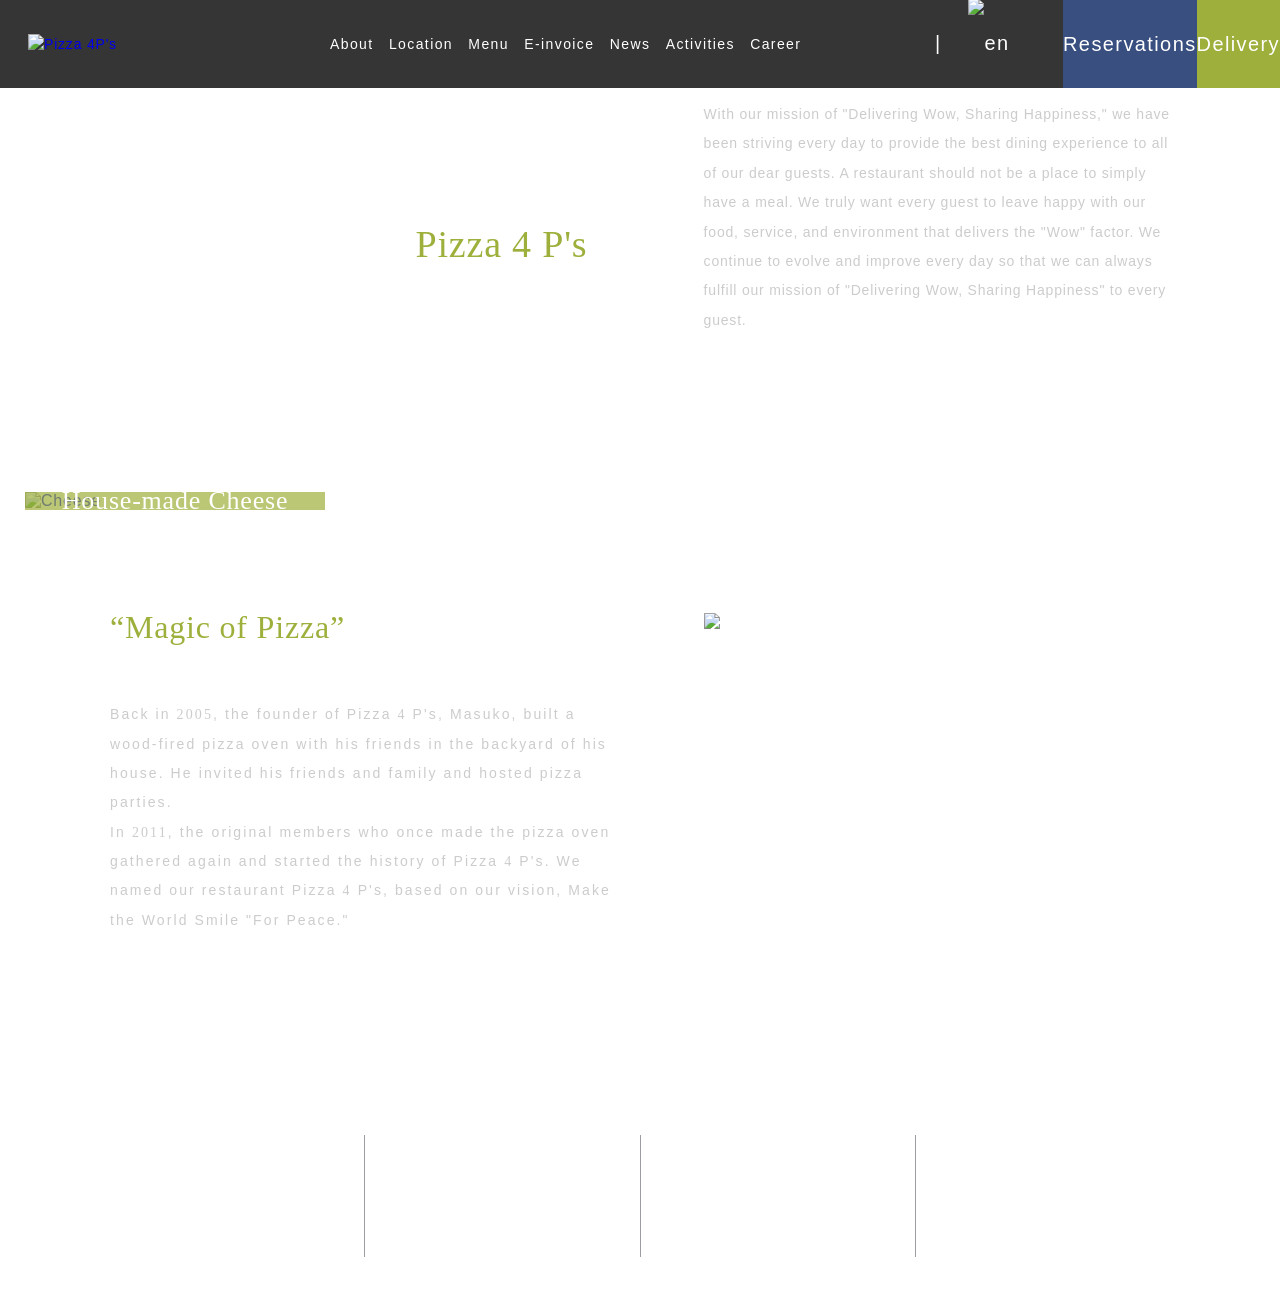
==== index.html @ b9b1a177 "Push Push 08-11-2021" ====
<!DOCTYPE html>
<html lang="en">

<head>
    <meta charset="UTF-8">
    <meta http-equiv="X-UA-Compatible" content="IE=edge">
    <meta name="viewport" content="width=device-width, initial-scale=1.0">
    <title>Scientists's Lunch</title>
    <!-- FAV-ico -->
    <link rel="shortcut icon" href="./assets/img/fav-icon/favpng_favicon-science-iconfinder.png" type="image/png">
    <link rel="stylesheet" href="./assets/css/style.css">
    <link rel="stylesheet" href="./assets/font/themify-icons/themify-icons.css">
</head>

<body>
    <div id="main">
        <!-- Begin header -->
        <div id="header-container">
            <div id="header">
                <div id="header__logo">
                    <a href="https://pizza4ps.com/"> <img src="//pizza4ps.com/common2017/img/header/logo_white.svg" alt="Pizza 4P's" srcset=""></a>
                </div>
                <div id="header__nav">
                    <ul class="header__left-nav">
                        <li><a href="">About</a>
                            <ul class="header__subnav">
                                <li><a href="https://pizza4ps.com/about/">About</a></li>
                                <li><a href="https://pizza4ps.com/about/cheese/">House-made Cheese</a></li>
                                <li><a href="https://pizza4ps.com/about/farm/">Farm to Table</a></li>
                                <li><a href="https://pizza4ps.com/about/design/">Design</a></li>
                                <li><a href="https://pizza4ps.com/about/service/">“Omotenashi”</a></li>
                                <li><a href="https://pizza4ps.com/about/outline/">Company Profile</a></li>
                            </ul>
                        </li>
                        <li><a href="https://pizza4ps.com/location/">Location</a></li>
                        <li><a href="https://pizza4ps.com/menu/">Menu</a></li>
                        <li><a href="https://invoice.pizza4ps.com/">E-invoice</a></li>
                        <li><a href="https://pizza4ps.com/news/">News</a></li>
                        <li><a href="">Activities</a>
                            <ul class="header__subnav">
                                <li><a href="https://pizza4ps.com/activities/2161/">Sustainability Report</a></li>
                                <li><a href="https://pizza4ps.com/event/">Event</a></li>
                                <li><a href="">Workshop</a></li>
                                <li><a href="">Jar Return Programme</a></li>
                                <li><a href="">Projection mapping</a></li>
                                <li><a href="">Donation</a></li>
                                <li><a href="">All</a></li>
                            </ul>
                        </li>
                        <li><a href="">Career</a></li>
                        <li><a href="">Online Store</a></li>

                    </ul>
                    <div class="lang">
                        <a href="">
                            |
                            <span class="active">
                                
                            <img src="//pizza4ps.com/common2017/img/header/flag_en.png" style="padding-left: 20px;" alt="en">
                            <i class="ti-angle-down" style="font-size: 10px;"></i>
                            </span>
                            <img class="VietNamFlag" src="//pizza4ps.com/common2017/img/header/flag_vn.png" alt="vn">
                        </a>
                    </div>
                    <div class="Res header__right-side">
                        <a class="right-site__Res" style="display: block;" href="https://booking.pizza4ps.com/">
                            <span style="display: block;">Reservations</span>
                        </a>
                    </div>
                    <div class="Del header__right-side">
                        <a class="right-site__Del" href="https://delivery.pizza4ps.com/">
                            <span>Delivery</span>
                        </a>
                    </div>
                </div>

            </div>

        </div>

        <!-- End header -->

        <!-- Begin content -->
        <div id="content">
            <div id="content__mainImg">
                <picture>
                    <source srcset="//pizza4ps.com/img2017/top/img_main.webp" type="image/webp">
                    <img src="//pizza4ps.com/img2017/top/img_main.jpg" alt="">
                </picture>
                <div class="white-color content__txtbox">
                    <h2>
                        Delivering Wow,
                        <br> Sharing Happiness


                    </h2>
                </div>

            </div>
            <div id="contentWrap1">
                <div id="contentWrap__Welcome" class="contentWrap_topPicture">
                    <div class="intro-text">
                        <div class="left-text">
                            <h3 class="white-color h3-class">
                                Welcome to
                                <span style="color: #9eaf3b;">
                                    Pizza 
                                    <i class="F-4ps">4</i>
                                    P's
                                </span>
                            </h3>
                        </div>
                        <div class="right-text">
                            <p>
                                With our mission of "Delivering Wow, Sharing Happiness," we have been striving every day to provide the best dining experience to all of our dear guests. A restaurant should not be a place to simply have a meal. We truly want every guest to leave happy
                                with our food, service, and environment that delivers the "Wow" factor. We continue to evolve and improve every day so that we can always fulfill our mission of "Delivering Wow, Sharing Happiness" to every guest.
                            </p>
                            <p class="right-text__btn">
                                <a class="white-color" href="https://pizza4ps.com/about/">
                                    <span>
                                        About Pizza 
                                        <i class="F-4ps">4</i>
                                        P's
                                    </span>
                                </a>
                            </p>
                        </div>
                    </div>
                </div>
                <div id="contentWrap__listItem">
                    <ul class="clearfix">
                        <li class="col col-split4">
                            <a href="https://pizza4ps.com/about/cheese/">
                                <img class="col-full" src="//pizza4ps.com/img2017/top/img_item2.jpg" alt="Cheese" srcset="">
                                <span>House-made Cheese</span>
                            </a>
                        </li>
                        <li class="col col-split4">
                            <a href="https://pizza4ps.com/about/farm/">
                                <img class="col-full" src="https://pizza4ps.com/img2017/top/img_item1.webp" alt="" srcset="">
                                <span>Farm to Table</span>

                            </a>
                        </li>
                        <li class="col col-split4">
                            <a href="https://pizza4ps.com/about/design/">
                                <img class="col-full" src="https://pizza4ps.com/img2017/top/img_item3.webp" alt="" srcset="">
                                <span>Design</span>
                            </a>

                        </li>
                        <li class="col col-split4">
                            <a href="https://pizza4ps.com/about/service/">
                                <img class="col-full" src="//pizza4ps.com/img2017/top/img_item4.jpg" alt="" srcset="">
                                <span>“Omotenashi”</span>
                            </a>

                        </li>
                    </ul>
                </div>
                <div id="contentWrap__Intro">
                    <div class="intro-text">
                        <div class="left-text">
                            <h3 class="white-color h3-class">
                                <span style="color: #9eaf3b;">
                                    “Magic of Pizza”
                                </span> is
                                <br> the origin of our restaurant.

                            </h3>
                            <p class="white-color under-text">Back in <i class="F-4ps">2005</i>, the founder of Pizza
                                <i class="F-4ps">4</i> P's, Masuko, built a wood-fired pizza oven with his friends in the backyard of his house. He invited his friends and family and hosted pizza parties.
                                <br> In <i class="F-4ps">2011</i>, the original members who once made the pizza oven gathered again and started the history of Pizza
                                <i class="F-4ps">4</i> P's. We named our restaurant Pizza <i class="F-4ps">4</i> P's, based on our vision, Make the World Smile "For Peace."</p>
                            </p>
                        </div>
                        <div class="right-text">
                            <img src="//pizza4ps.com/img2017/top/img_top1.jpg" alt=" ">
                        </div>
                    </div>
                </div>
                <div id="contentWrap-Menu">

                    <div class="white-color listMenu">
                        <h3>Our Menu</h3>
                        <ul class="flexMenu">
                            <li class="itemMenu"><a href="https://pizza4ps.com//html/PZ_Seasonal_Menu_Digital.html"><span>SEASONAL</span></a></li>
                            <li class="itemMenu"><a href="https://pizza4ps.com/menu/pizza/"><span>PIZZA</span></a></li>
                            <li class="itemMenu"><a href="https://pizza4ps.com/menu/food/"><span>FOOD</span></a></li>
                            <li class="itemMenu"><a href="https://pizza4ps.com/menu/dessert/"><span>DESSERT</span></a></li>
                        </ul>
                    </div>
                </div>

                <!-- Begin Map-section -->

                <div class="contentWrap__Location"></div>
                <div class="contentWrap__Map"></div>
                <!-- End Map-section  -->
            </div>

            <!-- Begin contentWrap2 -->
            <!-- End contentWrap2  -->

        </div>
        <!-- End content -->

        <!-- Begin Footer -->



        <!-- End Footer  -->
    </div>
</body>

</html>
---- assets/css/style.css ----
/* Reset css */

* {
    padding: 0;
    margin: 0;
    box-sizing: border-box;
}


/* Clearfix */

.clearfix::before,
.clearfix::after {
    content: " ";
    display: block;
}

.clearfix::after {
    clear: both;
}


/* Variable */

:root {
    --white-color: #fff;
}


/* Common CSS */

.col-full {
    width: 100%;
}

.col {
    float: left;
}

.col-split4 {
    width: calc(100%/4);
}

.white-color {
    color: var(--white-color);
}

a {
    text-decoration: none;
}

.F-4ps {
    font-family: 'Times New Roman', Times, serif;
    font-style: normal;
}

@font-face {
    font-family: font-contentWrap1;
    src: url('https://pizza4ps.com/common2017/fonts/CenturyStd-LightCondensed-VH.woff');
}

@font-face {
    font-family: font-body;
    src: url('https://pizza4ps.com/common2017/fonts/Atlas-Grotesk-Regular-VH.woff');
}

html {
    /* css font stack */
}


/* Main */

#main {
    letter-spacing: 0.05em;
    /* vertical-align: text-bottom; */
    font-family: 'font-body', sans-serif;
}


/* Begin header */

#header-container {
    /* padding: 20%;
    background-image: url('https://pizza4ps.com/img2017/top/img_main.webp');
    background-size: 100%;
    background-position: center;
    background-repeat: no-repeat;
    position: relative;
    top: 0;
    right: 0;
    left: 0; */
}

#header {
    height: 88px;
    z-index: 1;
    font-size: 14px;
    font-weight: 400;
    line-height: 20px;
    background-color: rgba(3, 3, 3, 0.8);
    /* background-image: linear-gradient(180deg, rgba(133, 130, 130, 0.842), rgba(10, 10, 10, 0)); */
    position: fixed;
    top: 0;
    right: 0;
    left: 0;
    display: flex;
    justify-content: space-between;
}

#header__nav {
    width: 75%;
    /* margin-right: 28px; */
    display: flex;
    justify-content: space-between;
    letter-spacing: 0.1em;
}

#header__nav>ul>li>a {
    line-height: 88px;
    padding-bottom: 20px;
}

#header__nav li {
    list-style: none;
    position: relative;
    display: inline-block;
}

#header__nav li a {
    display: inline-block;
}


/* #header__nav>a {
    padding: 40px;
} */


/*  */

#header__nav li:hover .header__subnav {
    display: flex;
    animation: opacityFull 0.3s linear forwards;
}

.header__left-nav {
    margin-right: 50px;
}

.header__left-nav li {
    margin-left: 10px;
}

.header__left-nav>li a {
    /* padding-bottom: 40px; */
    /* line-height: 88px; */
}

#header__nav a {
    text-decoration: none;
    color: #fff;
}

#header__nav li:hover>a {
    animation: fillColor 0.3s linear forwards;
}


/* flag */

.lang {
    position: relative;
    top: -1px;
    right: 21px;
    line-height: 88px;
    font-size: 20px;
    margin-right: 15px;
}

#header__nav div:hover.lang a .VietNamFlag {
    display: block;
    animation: opacityFull 0.3s linear forwards;
}

.VietNamFlag {
    position: absolute;
    top: 69px;
    left: 33px;
    display: none;
}

#header__logo {
    /* position: absolute; */
    padding-top: 34px;
    padding-left: 28px;
    width: 23%;
}

#header__logo li a {
    margin-right: 14px;
}

#header__logo a img {
    width: 120px;
    height: auto;
}

.header__right-side {
    display: flex;
    align-items: stretch;
    font-size: 20px;
    justify-content: center;
    line-height: 88px;
}

.header__right-side:hover {
    animation: opacityHalf .15s ease-in forwards;
}

.Res.header__right-side {
    background-color: #394f80;
    flex: 1.5;
}

.Del.header__right-side {
    background-color: #9eaf3b;
    flex: 1;
}


/* Begin subnav */

.header__subnav {
    background-color: rgba(3, 3, 3, 0.8);
    position: absolute;
    top: 88px;
    left: -15px;
    width: 225px;
    flex-direction: column;
    display: none;
}

.header__subnav li {
    padding: 10px 0 10px 25px;
    margin-bottom: 4px;
    margin-right: 3px;
}


/* End subnav */


/* End header */


/* Begin content */

#content {
    width: 100%;
}


/* Main Image */

#content__mainImg {
    position: relative;
    text-align: center;
    justify-content: center;
}

#content__mainImg img {
    width: 100%;
    display: block;
    z-index: -1;
}

.content__txtbox {
    width: 100%;
    padding-top: 88px;
    font-family: 'font-contentWrap1', 'l serif';
    letter-spacing: 4px;
    line-height: 60px;
    font-size: 1.8em;
    position: absolute;
    top: 50%;
    transform: translateY(-50%);
}

.content__txtbox h2 {
    font-weight: normal;
    margin-bottom: 20px;
}


/* End Main Img */


/* Content Wrap 1 */

#contentWrap1 {
    background: url('//pizza4ps.com/common2017/img/other/bg_body.gif') repeat 0 0;
    /* height: 100%; */
    /* height: 1000px; */
    z-index: -1;
}


/* Begin Content Wrap 1 __ Welcome */

.contentWrap_topPicture {
    background: url('//pizza4ps.com//img2017/top/img_01.webp') no-repeat 100px -70px;
    height: inherit;
}

#contentWrap__Welcome {
    justify-content: center;
    align-items: center;
}

#contentWrap__Welcome .left-text {
    align-self: center;
    text-align: center;
}

#contentWrap__Welcome .left-text .h3-class {
    font-weight: normal;
    font-size: 38px;
    line-height: 42px;
    margin-bottom: 20px;
}

#contentWrap__Welcome .left-text {
    font-family: 'font-contentWrap1', 'l serif';
    /* flex: 1; */
    display: inline-block;
    width: 55%;
}


/* general purpose - #contentWrap__Welcome - #contentWrap__Intro */

.intro-text {
    padding: 100px 20px 85px;
    margin-left: auto;
    margin-right: auto;
    max-width: 1100px;
    color: #ccc;
    display: flex;
    /* flex-direction: row; */
    justify-content: space-between;
}

.right-text {
    /* flex: 1; */
    display: inline-block;
    font-size: 14px;
    line-height: 2.1;
    width: 44%;
    text-align: left;
}


/*  */

#contentWrap__Welcome .right-text__btn {
    margin-top: 20px;
}

#contentWrap__Welcome .right-text__btn a:hover {
    animation: fillColor 0.2s linear forwards, fillBColor 0.2s linear forwards;
}

#contentWrap__Welcome .right-text__btn a {
    border: 1px solid #fff;
    font-family: 'font-contentWrap1', 'l serif';
    padding: 0 30px 0 30px;
    line-height: 50px;
    font-size: 18px;
    display: inline-block;
}

#contentWrap__Welcome .right-text__btn a::after {}

#contentWrap__Welcome .right-text__btn .white-color span {}


/* End Content Wrap 1 __ Welcome */


/* Begin Content Wrap 1 __ List-Item */


/* animation opacityOut for item */

#contentWrap__listItem ul li a:hover:before {
    animation-name: opacityOut;
    animation-duration: 0.3s;
    animation-timing-function: linear;
    animation-fill-mode: forwards;
}


/* End animation */

#contentWrap__listItem {
    padding: 0 20px;
}

#contentWrap__listItem ul li {
    padding: 0 5px;
    list-style: none;
}

#contentWrap__listItem ul li a {
    position: relative;
    display: block;
    display: flex;
    justify-content: center;
}

#contentWrap__listItem ul li a::before {
    content: ' ';
    display: block;
    width: 100%;
    height: 100%;
    /* background-color: rgba(158, 175, 59, .7); */
    position: absolute;
    top: 0;
    left: 0;
    right: 0;
    bottom: 0;
}

#contentWrap__listItem ul li:first-child a::before {
    background-color: rgba(158, 175, 59, .7);
}

#contentWrap__listItem ul li:nth-child(2) a::before {
    background-color: rgba(78, 63, 53, .7);
}

#contentWrap__listItem ul li:nth-child(3) a::before {
    background-color: rgba(58, 45, 89, .7);
}

#contentWrap__listItem ul li:nth-child(4) a::before {
    background-color: rgba(51, 51, 51, .7);
}

#contentWrap__listItem ul li span {
    color: var(--white-color);
    font-size: 26px;
    font-family: 'font-contentWrap1', 'l serif';
    display: block;
    /* z-index: 5; */
    position: absolute;
    top: 50%;
    transform: translateY(-50%);
}


/* End Content Wrap 1 __ List-Item */


/* Begin Content Wrap 1 __ Intro */

#contentWrap__Intro .intro-text {
    text-align: left;
}

#contentWrap__Intro .intro-text .left-text {
    width: 55%;
    padding-right: 75px;
}

#contentWrap__Intro .intro-text .left-text .h3-class {
    font-size: 32px;
    line-height: 35px;
    font-weight: normal;
    font-family: 'font-contentWrap1', 'l serif';
    margin-bottom: 20px;
    /* flex: 1; */
    /* display: inline-block; */
}

#contentWrap__Intro .left-text .under-text {
    font-family: 'font-body', sans-serif;
    font-size: 14px;
    line-height: 2.1;
    font-weight: normal;
    letter-spacing: 2.1px;
    color: #ccc;
}

#contentWrap__Intro .intro-text .right-text img {
    width: 100%;
    height: auto;
}


/* End Content Wrap 1 __ Intro */


/* Begin Content Wrap 1 __ Menu */

#contentWrap-Menu {
    background: url('//pizza4ps.com//img2017/top/bg_menu.webp') no-repeat 0 0;
    width: 100%;
    height: auto;
    background-size: cover;
    padding: 55px 0 45px 0;
}

#contentWrap-Menu h3 {
    font-size: 30px;
    line-height: 30px;
    font-weight: normal;
}

#contentWrap-Menu .listMenu {
    text-align: center;
    font-family: 'font-contentWrap1', 'l serif';
    max-width: 1100px;
    margin-left: auto;
    margin-right: auto;
}

#contentWrap-Menu .listMenu .flexMenu {
    display: flex;
    flex-direction: row;
    padding-top: 30px;
}

#contentWrap-Menu .listMenu li {
    list-style: none;
}

#contentWrap-Menu .listMenu li span {
    color: var(--white-color);
}

#contentWrap-Menu .itemMenu {
    flex: 1;
    font-size: 22px;
    line-height: 22px;
    padding: 40px 0 60px 0;
    border-left: 1px solid #9b9da0;
}

#contentWrap-Menu .flexMenu li:first-child {
    border-left: none;
}


/* End Content Wrap 1 __ Menu */


/* End content */


/* keyframe */

@keyframes opacityOut {
    from {
        opacity: 1;
    }
    to {
        opacity: 0;
    }
}

@keyframes opacityFull {
    from {
        opacity: 0;
    }
    to {
        opacity: 1;
    }
}

@keyframes opacityHalf {
    from {
        opacity: 1;
    }
    to {
        opacity: 0.5;
    }
}

@keyframes fillColor {
    from {
        color: #fff;
    }
    to {
        color: #9eaf3b;
    }
}

@keyframes fillBColor {
    from {
        border: 1px solid #fff;
    }
    to {
        border: 1px solid #9eaf3b;
    }
}
---- assets/font/themify-icons/themify-icons.css ----
@font-face {
	font-family: 'themify';
	src:url('fonts/themify.eot?-fvbane');
	src:url('fonts/themify.eot?#iefix-fvbane') format('embedded-opentype'),
		url('fonts/themify.woff?-fvbane') format('woff'),
		url('fonts/themify.ttf?-fvbane') format('truetype'),
		url('fonts/themify.svg?-fvbane#themify') format('svg');
	font-weight: normal;
	font-style: normal;
}

[class^="ti-"], [class*=" ti-"] {
	font-family: 'themify';
	speak: none;
	font-style: normal;
	font-weight: normal;
	font-variant: normal;
	text-transform: none;
	line-height: 1;

	/* Better Font Rendering =========== */
	-webkit-font-smoothing: antialiased;
	-moz-osx-font-smoothing: grayscale;
}

.ti-wand:before {
	content: "\e600";
}
.ti-volume:before {
	content: "\e601";
}
.ti-user:before {
	content: "\e602";
}
.ti-unlock:before {
	content: "\e603";
}
.ti-unlink:before {
	content: "\e604";
}
.ti-trash:before {
	content: "\e605";
}
.ti-thought:before {
	content: "\e606";
}
.ti-target:before {
	content: "\e607";
}
.ti-tag:before {
	content: "\e608";
}
.ti-tablet:before {
	content: "\e609";
}
.ti-star:before {
	content: "\e60a";
}
.ti-spray:before {
	content: "\e60b";
}
.ti-signal:before {
	content: "\e60c";
}
.ti-shopping-cart:before {
	content: "\e60d";
}
.ti-shopping-cart-full:before {
	content: "\e60e";
}
.ti-settings:before {
	content: "\e60f";
}
.ti-search:before {
	content: "\e610";
}
.ti-zoom-in:before {
	content: "\e611";
}
.ti-zoom-out:before {
	content: "\e612";
}
.ti-cut:before {
	content: "\e613";
}
.ti-ruler:before {
	content: "\e614";
}
.ti-ruler-pencil:before {
	content: "\e615";
}
.ti-ruler-alt:before {
	content: "\e616";
}
.ti-bookmark:before {
	content: "\e617";
}
.ti-bookmark-alt:before {
	content: "\e618";
}
.ti-reload:before {
	content: "\e619";
}
.ti-plus:before {
	content: "\e61a";
}
.ti-pin:before {
	content: "\e61b";
}
.ti-pencil:before {
	content: "\e61c";
}
.ti-pencil-alt:before {
	content: "\e61d";
}
.ti-paint-roller:before {
	content: "\e61e";
}
.ti-paint-bucket:before {
	content: "\e61f";
}
.ti-na:before {
	content: "\e620";
}
.ti-mobile:before {
	content: "\e621";
}
.ti-minus:before {
	content: "\e622";
}
.ti-medall:before {
	content: "\e623";
}
.ti-medall-alt:before {
	content: "\e624";
}
.ti-marker:before {
	content: "\e625";
}
.ti-marker-alt:before {
	content: "\e626";
}
.ti-arrow-up:before {
	content: "\e627";
}
.ti-arrow-right:before {
	content: "\e628";
}
.ti-arrow-left:before {
	content: "\e629";
}
.ti-arrow-down:before {
	content: "\e62a";
}
.ti-lock:before {
	content: "\e62b";
}
.ti-location-arrow:before {
	content: "\e62c";
}
.ti-link:before {
	content: "\e62d";
}
.ti-layout:before {
	content: "\e62e";
}
.ti-layers:before {
	content: "\e62f";
}
.ti-layers-alt:before {
	content: "\e630";
}
.ti-key:before {
	content: "\e631";
}
.ti-import:before {
	content: "\e632";
}
.ti-image:before {
	content: "\e633";
}
.ti-heart:before {
	content: "\e634";
}
.ti-heart-broken:before {
	content: "\e635";
}
.ti-hand-stop:before {
	content: "\e636";
}
.ti-hand-open:before {
	content: "\e637";
}
.ti-hand-drag:before {
	content: "\e638";
}
.ti-folder:before {
	content: "\e639";
}
.ti-flag:before {
	content: "\e63a";
}
.ti-flag-alt:before {
	content: "\e63b";
}
.ti-flag-alt-2:before {
	content: "\e63c";
}
.ti-eye:before {
	content: "\e63d";
}
.ti-export:before {
	content: "\e63e";
}
.ti-exchange-vertical:before {
	content: "\e63f";
}
.ti-desktop:before {
	content: "\e640";
}
.ti-cup:before {
	content: "\e641";
}
.ti-crown:before {
	content: "\e642";
}
.ti-comments:before {
	content: "\e643";
}
.ti-comment:before {
	content: "\e644";
}
.ti-comment-alt:before {
	content: "\e645";
}
.ti-close:before {
	content: "\e646";
}
.ti-clip:before {
	content: "\e647";
}
.ti-angle-up:before {
	content: "\e648";
}
.ti-angle-right:before {
	content: "\e649";
}
.ti-angle-left:before {
	content: "\e64a";
}
.ti-angle-down:before {
	content: "\e64b";
}
.ti-check:before {
	content: "\e64c";
}
.ti-check-box:before {
	content: "\e64d";
}
.ti-camera:before {
	content: "\e64e";
}
.ti-announcement:before {
	content: "\e64f";
}
.ti-brush:before {
	content: "\e650";
}
.ti-briefcase:before {
	content: "\e651";
}
.ti-bolt:before {
	content: "\e652";
}
.ti-bolt-alt:before {
	content: "\e653";
}
.ti-blackboard:before {
	content: "\e654";
}
.ti-bag:before {
	content: "\e655";
}
.ti-move:before {
	content: "\e656";
}
.ti-arrows-vertical:before {
	content: "\e657";
}
.ti-arrows-horizontal:before {
	content: "\e658";
}
.ti-fullscreen:before {
	content: "\e659";
}
.ti-arrow-top-right:before {
	content: "\e65a";
}
.ti-arrow-top-left:before {
	content: "\e65b";
}
.ti-arrow-circle-up:before {
	content: "\e65c";
}
.ti-arrow-circle-right:before {
	content: "\e65d";
}
.ti-arrow-circle-left:before {
	content: "\e65e";
}
.ti-arrow-circle-down:before {
	content: "\e65f";
}
.ti-angle-double-up:before {
	content: "\e660";
}
.ti-angle-double-right:before {
	content: "\e661";
}
.ti-angle-double-left:before {
	content: "\e662";
}
.ti-angle-double-down:before {
	content: "\e663";
}
.ti-zip:before {
	content: "\e664";
}
.ti-world:before {
	content: "\e665";
}
.ti-wheelchair:before {
	content: "\e666";
}
.ti-view-list:before {
	content: "\e667";
}
.ti-view-list-alt:before {
	content: "\e668";
}
.ti-view-grid:before {
	content: "\e669";
}
.ti-uppercase:before {
	content: "\e66a";
}
.ti-upload:before {
	content: "\e66b";
}
.ti-underline:before {
	content: "\e66c";
}
.ti-truck:before {
	content: "\e66d";
}
.ti-timer:before {
	content: "\e66e";
}
.ti-ticket:before {
	content: "\e66f";
}
.ti-thumb-up:before {
	content: "\e670";
}
.ti-thumb-down:before {
	content: "\e671";
}
.ti-text:before {
	content: "\e672";
}
.ti-stats-up:before {
	content: "\e673";
}
.ti-stats-down:before {
	content: "\e674";
}
.ti-split-v:before {
	content: "\e675";
}
.ti-split-h:before {
	content: "\e676";
}
.ti-smallcap:before {
	content: "\e677";
}
.ti-shine:before {
	content: "\e678";
}
.ti-shift-right:before {
	content: "\e679";
}
.ti-shift-left:before {
	content: "\e67a";
}
.ti-shield:before {
	content: "\e67b";
}
.ti-notepad:before {
	content: "\e67c";
}
.ti-server:before {
	content: "\e67d";
}
.ti-quote-right:before {
	content: "\e67e";
}
.ti-quote-left:before {
	content: "\e67f";
}
.ti-pulse:before {
	content: "\e680";
}
.ti-printer:before {
	content: "\e681";
}
.ti-power-off:before {
	content: "\e682";
}
.ti-plug:before {
	content: "\e683";
}
.ti-pie-chart:before {
	content: "\e684";
}
.ti-paragraph:before {
	content: "\e685";
}
.ti-panel:before {
	content: "\e686";
}
.ti-package:before {
	content: "\e687";
}
.ti-music:before {
	content: "\e688";
}
.ti-music-alt:before {
	content: "\e689";
}
.ti-mouse:before {
	content: "\e68a";
}
.ti-mouse-alt:before {
	content: "\e68b";
}
.ti-money:before {
	content: "\e68c";
}
.ti-microphone:before {
	content: "\e68d";
}
.ti-menu:before {
	content: "\e68e";
}
.ti-menu-alt:before {
	content: "\e68f";
}
.ti-map:before {
	content: "\e690";
}
.ti-map-alt:before {
	content: "\e691";
}
.ti-loop:before {
	content: "\e692";
}
.ti-location-pin:before {
	content: "\e693";
}
.ti-list:before {
	content: "\e694";
}
.ti-light-bulb:before {
	content: "\e695";
}
.ti-Italic:before {
	content: "\e696";
}
.ti-info:before {
	content: "\e697";
}
.ti-infinite:before {
	content: "\e698";
}
.ti-id-badge:before {
	content: "\e699";
}
.ti-hummer:before {
	content: "\e69a";
}
.ti-home:before {
	content: "\e69b";
}
.ti-help:before {
	content: "\e69c";
}
.ti-headphone:before {
	content: "\e69d";
}
.ti-harddrives:before {
	content: "\e69e";
}
.ti-harddrive:before {
	content: "\e69f";
}
.ti-gift:before {
	content: "\e6a0";
}
.ti-game:before {
	content: "\e6a1";
}
.ti-filter:before {
	content: "\e6a2";
}
.ti-files:before {
	content: "\e6a3";
}
.ti-file:before {
	content: "\e6a4";
}
.ti-eraser:before {
	content: "\e6a5";
}
.ti-envelope:before {
	content: "\e6a6";
}
.ti-download:before {
	content: "\e6a7";
}
.ti-direction:before {
	content: "\e6a8";
}
.ti-direction-alt:before {
	content: "\e6a9";
}
.ti-dashboard:before {
	content: "\e6aa";
}
.ti-control-stop:before {
	content: "\e6ab";
}
.ti-control-shuffle:before {
	content: "\e6ac";
}
.ti-control-play:before {
	content: "\e6ad";
}
.ti-control-pause:before {
	content: "\e6ae";
}
.ti-control-forward:before {
	content: "\e6af";
}
.ti-control-backward:before {
	content: "\e6b0";
}
.ti-cloud:before {
	content: "\e6b1";
}
.ti-cloud-up:before {
	content: "\e6b2";
}
.ti-cloud-down:before {
	content: "\e6b3";
}
.ti-clipboard:before {
	content: "\e6b4";
}
.ti-car:before {
	content: "\e6b5";
}
.ti-calendar:before {
	content: "\e6b6";
}
.ti-book:before {
	content: "\e6b7";
}
.ti-bell:before {
	content: "\e6b8";
}
.ti-basketball:before {
	content: "\e6b9";
}
.ti-bar-chart:before {
	content: "\e6ba";
}
.ti-bar-chart-alt:before {
	content: "\e6bb";
}
.ti-back-right:before {
	content: "\e6bc";
}
.ti-back-left:before {
	content: "\e6bd";
}
.ti-arrows-corner:before {
	content: "\e6be";
}
.ti-archive:before {
	content: "\e6bf";
}
.ti-anchor:before {
	content: "\e6c0";
}
.ti-align-right:before {
	content: "\e6c1";
}
.ti-align-left:before {
	content: "\e6c2";
}
.ti-align-justify:before {
	content: "\e6c3";
}
.ti-align-center:before {
	content: "\e6c4";
}
.ti-alert:before {
	content: "\e6c5";
}
.ti-alarm-clock:before {
	content: "\e6c6";
}
.ti-agenda:before {
	content: "\e6c7";
}
.ti-write:before {
	content: "\e6c8";
}
.ti-window:before {
	content: "\e6c9";
}
.ti-widgetized:before {
	content: "\e6ca";
}
.ti-widget:before {
	content: "\e6cb";
}
.ti-widget-alt:before {
	content: "\e6cc";
}
.ti-wallet:before {
	content: "\e6cd";
}
.ti-video-clapper:before {
	content: "\e6ce";
}
.ti-video-camera:before {
	content: "\e6cf";
}
.ti-vector:before {
	content: "\e6d0";
}
.ti-themify-logo:before {
	content: "\e6d1";
}
.ti-themify-favicon:before {
	content: "\e6d2";
}
.ti-themify-favicon-alt:before {
	content: "\e6d3";
}
.ti-support:before {
	content: "\e6d4";
}
.ti-stamp:before {
	content: "\e6d5";
}
.ti-split-v-alt:before {
	content: "\e6d6";
}
.ti-slice:before {
	content: "\e6d7";
}
.ti-shortcode:before {
	content: "\e6d8";
}
.ti-shift-right-alt:before {
	content: "\e6d9";
}
.ti-shift-left-alt:before {
	content: "\e6da";
}
.ti-ruler-alt-2:before {
	content: "\e6db";
}
.ti-receipt:before {
	content: "\e6dc";
}
.ti-pin2:before {
	content: "\e6dd";
}
.ti-pin-alt:before {
	content: "\e6de";
}
.ti-pencil-alt2:before {
	content: "\e6df";
}
.ti-palette:before {
	content: "\e6e0";
}
.ti-more:before {
	content: "\e6e1";
}
.ti-more-alt:before {
	content: "\e6e2";
}
.ti-microphone-alt:before {
	content: "\e6e3";
}
.ti-magnet:before {
	content: "\e6e4";
}
.ti-line-double:before {
	content: "\e6e5";
}
.ti-line-dotted:before {
	content: "\e6e6";
}
.ti-line-dashed:before {
	content: "\e6e7";
}
.ti-layout-width-full:before {
	content: "\e6e8";
}
.ti-layout-width-default:before {
	content: "\e6e9";
}
.ti-layout-width-default-alt:before {
	content: "\e6ea";
}
.ti-layout-tab:before {
	content: "\e6eb";
}
.ti-layout-tab-window:before {
	content: "\e6ec";
}
.ti-layout-tab-v:before {
	content: "\e6ed";
}
.ti-layout-tab-min:before {
	content: "\e6ee";
}
.ti-layout-slider:before {
	content: "\e6ef";
}
.ti-layout-slider-alt:before {
	content: "\e6f0";
}
.ti-layout-sidebar-right:before {
	content: "\e6f1";
}
.ti-layout-sidebar-none:before {
	content: "\e6f2";
}
.ti-layout-sidebar-left:before {
	content: "\e6f3";
}
.ti-layout-placeholder:before {
	content: "\e6f4";
}
.ti-layout-menu:before {
	content: "\e6f5";
}
.ti-layout-menu-v:before {
	content: "\e6f6";
}
.ti-layout-menu-separated:before {
	content: "\e6f7";
}
.ti-layout-menu-full:before {
	content: "\e6f8";
}
.ti-layout-media-right-alt:before {
	content: "\e6f9";
}
.ti-layout-media-right:before {
	content: "\e6fa";
}
.ti-layout-media-overlay:before {
	content: "\e6fb";
}
.ti-layout-media-overlay-alt:before {
	content: "\e6fc";
}
.ti-layout-media-overlay-alt-2:before {
	content: "\e6fd";
}
.ti-layout-media-left-alt:before {
	content: "\e6fe";
}
.ti-layout-media-left:before {
	content: "\e6ff";
}
.ti-layout-media-center-alt:before {
	content: "\e700";
}
.ti-layout-media-center:before {
	content: "\e701";
}
.ti-layout-list-thumb:before {
	content: "\e702";
}
.ti-layout-list-thumb-alt:before {
	content: "\e703";
}
.ti-layout-list-post:before {
	content: "\e704";
}
.ti-layout-list-large-image:before {
	content: "\e705";
}
.ti-layout-line-solid:before {
	content: "\e706";
}
.ti-layout-grid4:before {
	content: "\e707";
}
.ti-layout-grid3:before {
	content: "\e708";
}
.ti-layout-grid2:before {
	content: "\e709";
}
.ti-layout-grid2-thumb:before {
	content: "\e70a";
}
.ti-layout-cta-right:before {
	content: "\e70b";
}
.ti-layout-cta-left:before {
	content: "\e70c";
}
.ti-layout-cta-center:before {
	content: "\e70d";
}
.ti-layout-cta-btn-right:before {
	content: "\e70e";
}
.ti-layout-cta-btn-left:before {
	content: "\e70f";
}
.ti-layout-column4:before {
	content: "\e710";
}
.ti-layout-column3:before {
	content: "\e711";
}
.ti-layout-column2:before {
	content: "\e712";
}
.ti-layout-accordion-separated:before {
	content: "\e713";
}
.ti-layout-accordion-merged:before {
	content: "\e714";
}
.ti-layout-accordion-list:before {
	content: "\e715";
}
.ti-ink-pen:before {
	content: "\e716";
}
.ti-info-alt:before {
	content: "\e717";
}
.ti-help-alt:before {
	content: "\e718";
}
.ti-headphone-alt:before {
	content: "\e719";
}
.ti-hand-point-up:before {
	content: "\e71a";
}
.ti-hand-point-right:before {
	content: "\e71b";
}
.ti-hand-point-left:before {
	content: "\e71c";
}
.ti-hand-point-down:before {
	content: "\e71d";
}
.ti-gallery:before {
	content: "\e71e";
}
.ti-face-smile:before {
	content: "\e71f";
}
.ti-face-sad:before {
	content: "\e720";
}
.ti-credit-card:before {
	content: "\e721";
}
.ti-control-skip-forward:before {
	content: "\e722";
}
.ti-control-skip-backward:before {
	content: "\e723";
}
.ti-control-record:before {
	content: "\e724";
}
.ti-control-eject:before {
	content: "\e725";
}
.ti-comments-smiley:before {
	content: "\e726";
}
.ti-brush-alt:before {
	content: "\e727";
}
.ti-youtube:before {
	content: "\e728";
}
.ti-vimeo:before {
	content: "\e729";
}
.ti-twitter:before {
	content: "\e72a";
}
.ti-time:before {
	content: "\e72b";
}
.ti-tumblr:before {
	content: "\e72c";
}
.ti-skype:before {
	content: "\e72d";
}
.ti-share:before {
	content: "\e72e";
}
.ti-share-alt:before {
	content: "\e72f";
}
.ti-rocket:before {
	content: "\e730";
}
.ti-pinterest:before {
	content: "\e731";
}
.ti-new-window:before {
	content: "\e732";
}
.ti-microsoft:before {
	content: "\e733";
}
.ti-list-ol:before {
	content: "\e734";
}
.ti-linkedin:before {
	content: "\e735";
}
.ti-layout-sidebar-2:before {
	content: "\e736";
}
.ti-layout-grid4-alt:before {
	content: "\e737";
}
.ti-layout-grid3-alt:before {
	content: "\e738";
}
.ti-layout-grid2-alt:before {
	content: "\e739";
}
.ti-layout-column4-alt:before {
	content: "\e73a";
}
.ti-layout-column3-alt:before {
	content: "\e73b";
}
.ti-layout-column2-alt:before {
	content: "\e73c";
}
.ti-instagram:before {
	content: "\e73d";
}
.ti-google:before {
	content: "\e73e";
}
.ti-github:before {
	content: "\e73f";
}
.ti-flickr:before {
	content: "\e740";
}
.ti-facebook:before {
	content: "\e741";
}
.ti-dropbox:before {
	content: "\e742";
}
.ti-dribbble:before {
	content: "\e743";
}
.ti-apple:before {
	content: "\e744";
}
.ti-android:before {
	content: "\e745";
}
.ti-save:before {
	content: "\e746";
}
.ti-save-alt:before {
	content: "\e747";
}
.ti-yahoo:before {
	content: "\e748";
}
.ti-wordpress:before {
	content: "\e749";
}
.ti-vimeo-alt:before {
	content: "\e74a";
}
.ti-twitter-alt:before {
	content: "\e74b";
}
.ti-tumblr-alt:before {
	content: "\e74c";
}
.ti-trello:before {
	content: "\e74d";
}
.ti-stack-overflow:before {
	content: "\e74e";
}
.ti-soundcloud:before {
	content: "\e74f";
}
.ti-sharethis:before {
	content: "\e750";
}
.ti-sharethis-alt:before {
	content: "\e751";
}
.ti-reddit:before {
	content: "\e752";
}
.ti-pinterest-alt:before {
	content: "\e753";
}
.ti-microsoft-alt:before {
	content: "\e754";
}
.ti-linux:before {
	content: "\e755";
}
.ti-jsfiddle:before {
	content: "\e756";
}
.ti-joomla:before {
	content: "\e757";
}
.ti-html5:before {
	content: "\e758";
}
.ti-flickr-alt:before {
	content: "\e759";
}
.ti-email:before {
	content: "\e75a";
}
.ti-drupal:before {
	content: "\e75b";
}
.ti-dropbox-alt:before {
	content: "\e75c";
}
.ti-css3:before {
	content: "\e75d";
}
.ti-rss:before {
	content: "\e75e";
}
.ti-rss-alt:before {
	content: "\e75f";
}
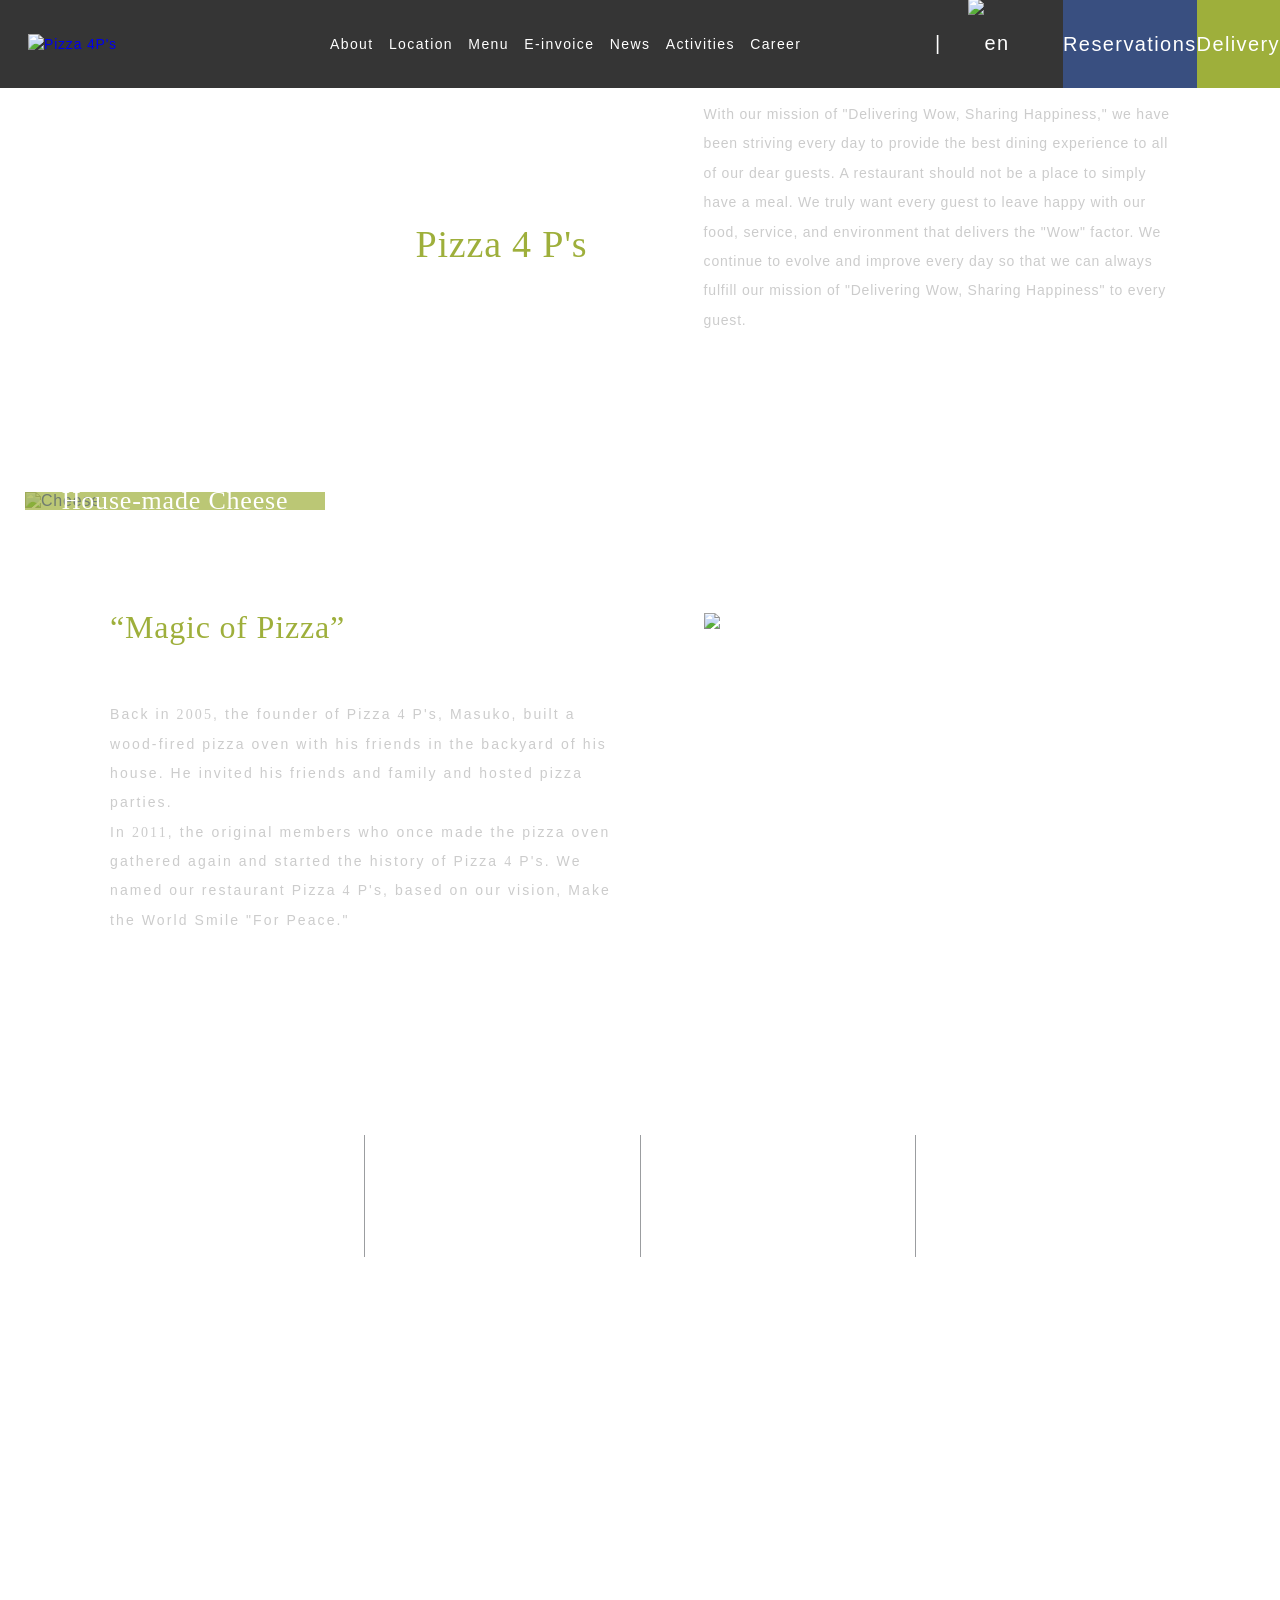
==== commit ae5deb90: "Update +map,location 10:15PM 08/13/2021" ====
--- a/index.html
+++ b/index.html
@@ -13,6 +13,7 @@
 </head>
 
 <body>
+    <script src="main.js"></script>
     <div id="main">
         <!-- Begin header -->
         <div id="header-container">
@@ -182,7 +183,9 @@
                 <div id="contentWrap-Menu">
 
                     <div class="white-color listMenu">
-                        <h3>Our Menu</h3>
+                        <h3>
+                            <span>Our Menu</span>
+                        </h3>
                         <ul class="flexMenu">
                             <li class="itemMenu"><a href="https://pizza4ps.com//html/PZ_Seasonal_Menu_Digital.html"><span>SEASONAL</span></a></li>
                             <li class="itemMenu"><a href="https://pizza4ps.com/menu/pizza/"><span>PIZZA</span></a></li>
@@ -194,12 +197,48 @@
 
                 <!-- Begin Map-section -->
 
-                <div class="contentWrap__Location"></div>
-                <div class="contentWrap__Map"></div>
+                <div id="contentWrap__Location">
+                    <div class="white-color listMenu">
+                        <h3>
+                            <span>Location</span>
+                        </h3>
+                        <ul class="flexMenu">
+                            <li class="itemMenu"><span>Hai Phong</span></li>
+                            <li class="itemMenu"><span>Ho Chi Minh</span></li>
+                            <li class="itemMenu"><span>Ha Noi</span></li>
+                            <li class="itemMenu"><span>Da Nang</span></li>
+                            <li class="itemMenu"><span>Nha Trang</span></li>
+
+                        </ul>
+                    </div>
+                </div>
+                <div class="contentWrap__Map">
+                    <div id="googleMap" style="width:100%;height:400px"></div>
+                </div>
+                <!-- gg map lỗi -->
                 <!-- End Map-section  -->
             </div>
 
             <!-- Begin contentWrap2 -->
+            <!-- Coppy ở trên xuống chưa sửa gì hết mai sửa  -->
+            <div id="contentWrap__Location">
+                <div class="white-color listMenu">
+                    <h3>
+                        <span>News & Media</span>
+                    </h3>
+                    <ul class="flexMenu">
+                        <li class="itemMenu"><span>Hai Phong</span></li>
+                        <li class="itemMenu"><span>Ho Chi Minh</span></li>
+                        <li class="itemMenu"><span>Ha Noi</span></li>
+                        <li class="itemMenu"><span>Da Nang</span></li>
+                        <li class="itemMenu"><span>Nha Trang</span></li>
+
+                    </ul>
+                </div>
+            </div>
+            <div class="contentWrap__Map">
+                <div id="googleMap" style="width:100%;height:400px"></div>
+            </div>
             <!-- End contentWrap2  -->
 
         </div>
@@ -211,6 +250,7 @@
 
         <!-- End Footer  -->
     </div>
+    <script src="https://maps.googleapis.com/maps/api/js?key=YOUR_KEY&callback=myMap"></script>
 </body>
 
 </html>
--- a/assets/css/style.css
+++ b/assets/css/style.css
@@ -91,6 +91,9 @@
     right: 0;
     left: 0; */
 }
+
+
+/* test git hub */
 
 #header {
     height: 88px;
@@ -512,13 +515,21 @@
     padding: 55px 0 45px 0;
 }
 
-#contentWrap-Menu h3 {
+
+/* Begin Dùng chung với Location */
+
+#contentWrap-Menu h3,
+#contentWrap__Location h3 {
     font-size: 30px;
     line-height: 30px;
     font-weight: normal;
-}
-
-#contentWrap-Menu .listMenu {
+    position: relative;
+    display: inline-block;
+    padding: 0 35px;
+}
+
+#contentWrap-Menu .listMenu,
+#contentWrap__Location .listMenu {
     text-align: center;
     font-family: 'font-contentWrap1', 'l serif';
     max-width: 1100px;
@@ -526,17 +537,43 @@
     margin-right: auto;
 }
 
-#contentWrap-Menu .listMenu .flexMenu {
+#contentWrap-Menu h3 span::before,
+#contentWrap__Location h3 span::before {
+    content: '';
+    display: block;
+    position: absolute;
+    height: 1px;
+    width: 20px;
+    background-color: var(--white-color);
+    right: 0px;
+    top: 50%;
+    display: inline-block;
+}
+
+#contentWrap-Menu h3 span::after,
+#contentWrap__Location h3 span::after {
+    content: '';
+    display: block;
+    position: absolute;
+    height: 1px;
+    width: 20px;
+    background-color: var(--white-color);
+    left: 0px;
+    top: 50%;
+    display: inline-block;
+}
+
+.listMenu .flexMenu {
     display: flex;
     flex-direction: row;
     padding-top: 30px;
 }
 
-#contentWrap-Menu .listMenu li {
+.listMenu li {
     list-style: none;
 }
 
-#contentWrap-Menu .listMenu li span {
+.listMenu li span {
     color: var(--white-color);
 }
 
@@ -552,8 +589,48 @@
     border-left: none;
 }
 
+#contentWrap-Menu .itemMenu a {
+    position: relative;
+}
+
+#contentWrap-Menu .itemMenu a::after {
+    content: "";
+    display: block;
+    position: absolute;
+    top: 35px;
+    left: 50%;
+    width: 6px;
+    height: 6px;
+    margin-left: -4px;
+    border-left: 1px solid #fff;
+    border-top: 1px solid #fff;
+    transform: rotate(135deg);
+}
+
 
 /* End Content Wrap 1 __ Menu */
+
+
+/* Begin Content Wrap 1 __ Location */
+
+#contentWrap__Location .listMenu {
+    padding-top: 90px;
+}
+
+#contentWrap__Location .flexMenu {
+    max-width: 900px;
+    flex-wrap: wrap;
+}
+
+#contentWrap__Location .itemMenu {
+    padding: 0 20px 20px 20px;
+    font-family: 'font-body', sans-serif;
+    font-size: 16px;
+    margin-left: 20px;
+}
+
+
+/* End Content Wrap 1 __ Location */
 
 
 /* End content */
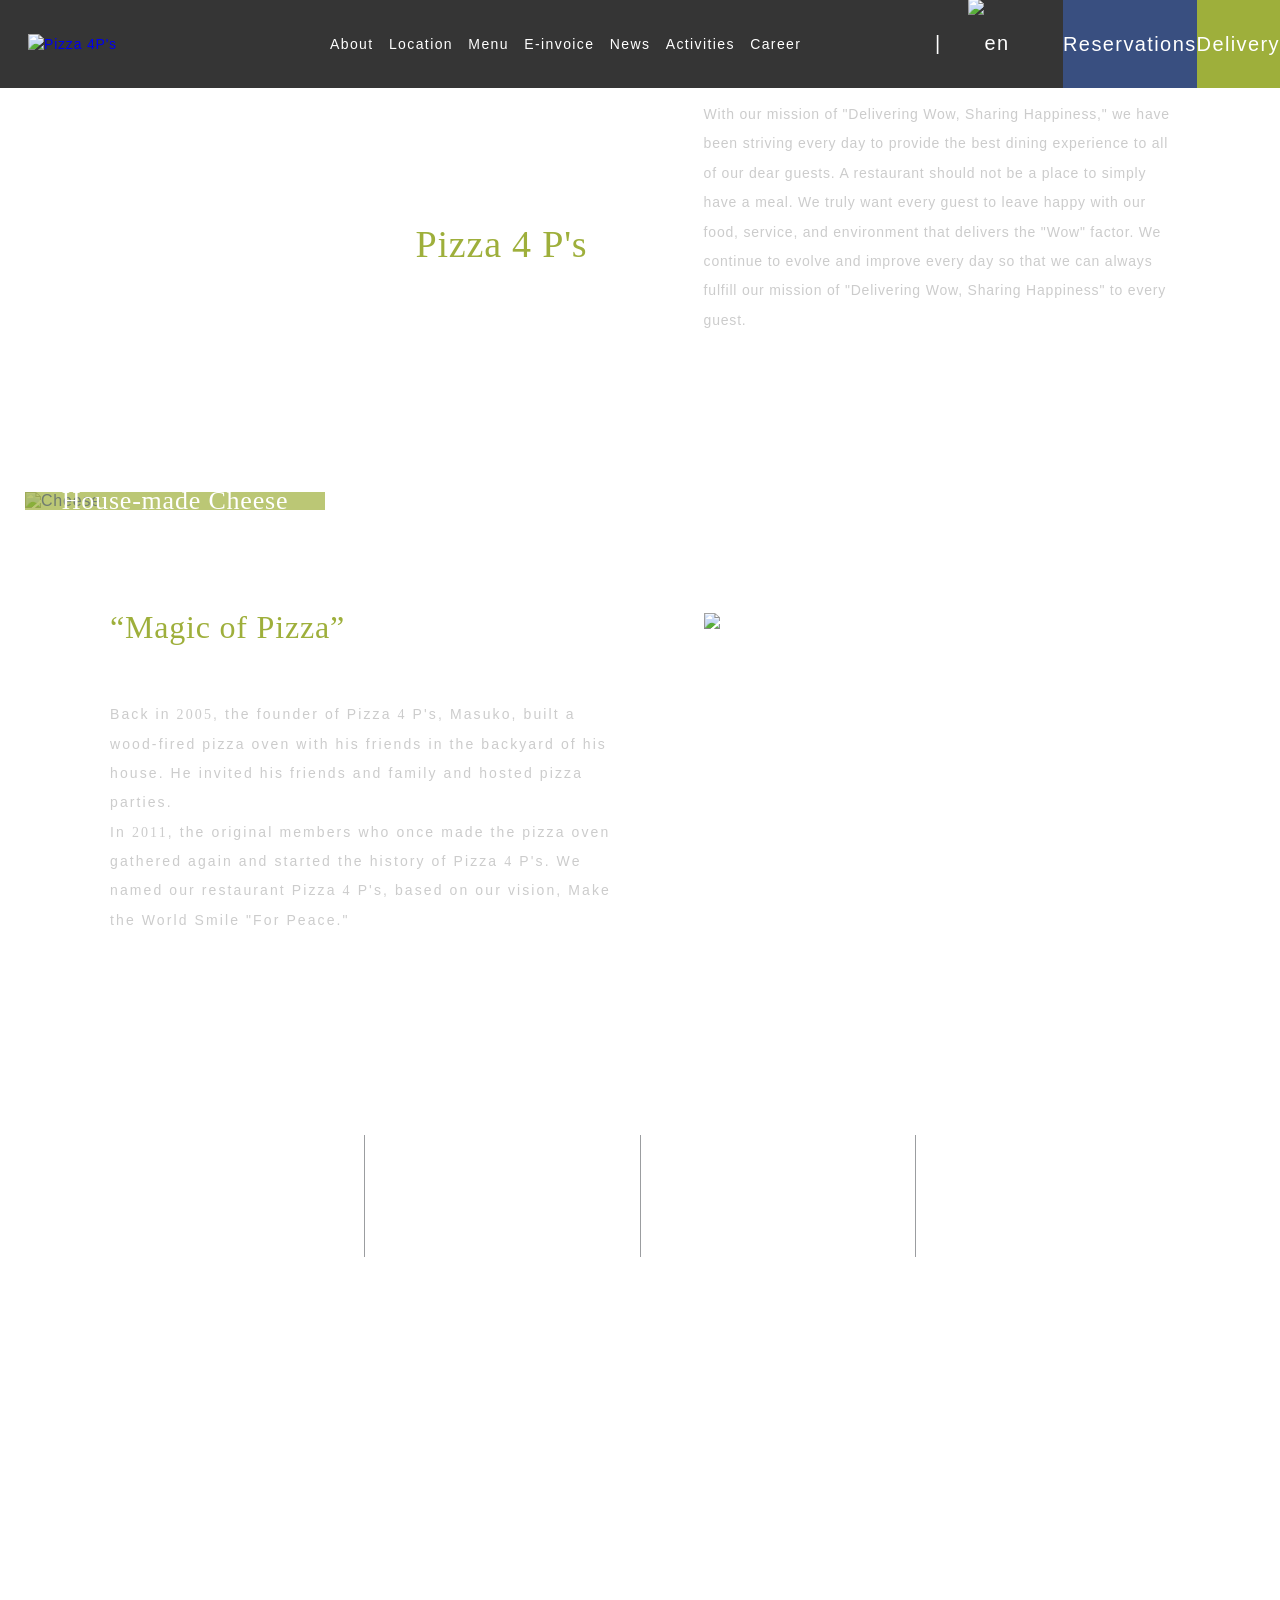
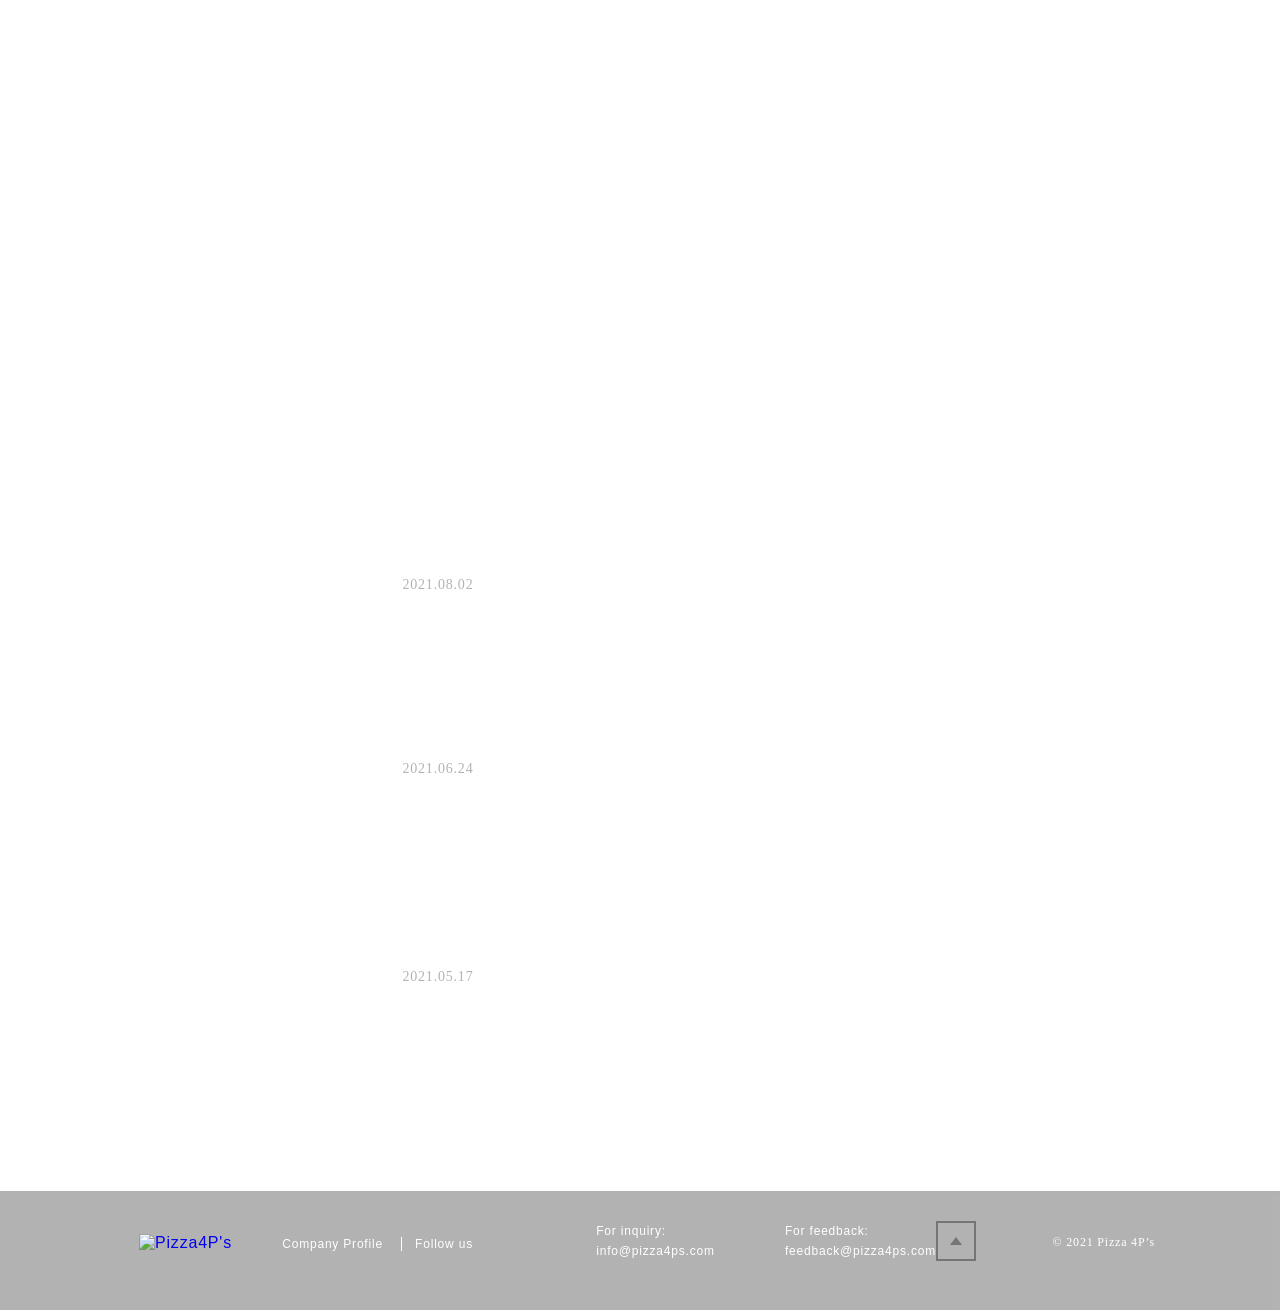
==== commit 034a9045: "Update 2 9:30PM 08/14/2021" ====
--- a/index.html
+++ b/index.html
@@ -212,43 +212,122 @@
                         </ul>
                     </div>
                 </div>
+                <!-- Begin Map -->
                 <div class="contentWrap__Map">
                     <div id="googleMap" style="width:100%;height:400px"></div>
                 </div>
                 <!-- gg map lỗi -->
+                <!-- End Map -->
+
                 <!-- End Map-section  -->
             </div>
 
             <!-- Begin contentWrap2 -->
             <!-- Coppy ở trên xuống chưa sửa gì hết mai sửa  -->
-            <div id="contentWrap__Location">
-                <div class="white-color listMenu">
-                    <h3>
-                        <span>News & Media</span>
-                    </h3>
-                    <ul class="flexMenu">
-                        <li class="itemMenu"><span>Hai Phong</span></li>
-                        <li class="itemMenu"><span>Ho Chi Minh</span></li>
-                        <li class="itemMenu"><span>Ha Noi</span></li>
-                        <li class="itemMenu"><span>Da Nang</span></li>
-                        <li class="itemMenu"><span>Nha Trang</span></li>
-
-                    </ul>
-                </div>
-            </div>
-            <div class="contentWrap__Map">
-                <div id="googleMap" style="width:100%;height:400px"></div>
+            <div id="contentWrap2">
+                <div id="contentWrap__News" class="vegBG">
+                    <div class="white-color listMenu">
+                        <h3>
+                            <span>News & Media</span>
+                        </h3>
+                    </div>
+                    <div class="newsBox">
+                        <ul class="flexnews">
+                            <li>
+                                <div class="inner">
+                                    <p class="Newsp">
+                                        <a href="https://pizza4ps.com/news/2183/" class="lazy" style="background: url('https://pizza4ps.com/admin/wp-content/uploads/2021/08/1-300x200.jpg') no-repeat;background-size: cover;"></a>
+                                    </p>
+                                    <div class="white-color des">
+                                        <h4 class=" h4-class"><a class="white-color" href="https://pizza4ps.com/news/2183/">4P’s presents「Attitude of Authenticity」Vol.5 Yasuhiko 
+                                            Niida of Natural Sake Brewery Niida-Honke</a></h4>
+                                        <p class="F-4ps date">2021.08.02</p>
+                                        <div class="under-date">One of the brand values of Pizza 4P’s is “Authenticity”. It is a spirit not to imitate and view thin...</div>
+                                    </div>
+
+                                </div>
+                                <p class="moreBtn"><a class="white-color" href="https://pizza4ps.com/news/2183/">Read More</a></p>
+                            </li>
+                            <li>
+                                <div class="inner">
+                                    <p class="Newsp">
+                                        <a href="https://pizza4ps.com/news/2183/" style="background: url('https://pizza4ps.com/admin/wp-content/uploads/2021/06/IMG_6521-300x225.jpg') no-repeat;background-size: cover;" class="lazy"></a>
+                                    </p>
+                                    <div class="white-color des">
+                                        <h4 class=" h4-class"><a class="white-color" href="https://pizza4ps.com/news/2183/">Introducing 4P’s Original Beers</a></h4>
+                                        <p class="F-4ps date">2021.06.24</p>
+                                        <div class="under-date">Currently, our original beer range includes: Dalat Whey Stout, Premium Lager, Whey Cider, Kagua Roas...</div>
+                                    </div>
+
+                                </div>
+                                <p class="moreBtn"><a class="white-color" href="https://pizza4ps.com/news/2183/">Read More</a></p>
+                            </li>
+                            <li>
+                                <div class="inner">
+                                    <p class="Newsp">
+                                        <a href="https://pizza4ps.com/news/2183/" class="lazy" style='background: url("https://pizza4ps.com/admin/wp-content/uploads/2021/05/3-300x300.jpg") no-repeat;background-size: cover;'></a>
+                                    </p>
+                                    <div class="white-color des">
+                                        <h4 class=" h4-class"><a class="white-color" href="https://pizza4ps.com/news/2183/">The passion and commitment behind fresh and safe ingredients!</a></h4>
+                                        <p class="F-4ps date">2021.05.17</p>
+                                        <div class="under-date">During our visit to Nico Nico Yasai farm, we had a hands-on experience with Mr. Thien, Mr. Lam and t...</div>
+                                    </div>
+
+                                </div>
+                                <p class="moreBtn"><a class="white-color" href="https://pizza4ps.com/news/2183/">Read More</a></p>
+                            </li>
+                        </ul>
+
+                    </div>
+                </div>
+
             </div>
             <!-- End contentWrap2  -->
+            <!-- Begin Footer -->
+            <!-- Code chưa tốt nên đặt background cho body -->
+            <div id="footerWrap">
+                <div id="footer" class="clearfix">
+                    <div class="inside">
+                        <p class="pageTop">
+                            <a href="#header-container"></a>
+                        </p>
+                        <section class="fBox">
+                            <p class="footerImg">
+                                <a href="https://pizza4ps.com/"><img src="//pizza4ps.com/common2017/img/header/logo_white.svg" alt="Pizza4P's" width="140px"></a>
+                            </p>
+                            <p class="white-color footerInfo">
+                                <span>
+                                    <a class="white-color" href="https://pizza4ps.com/about/outline/">Company Profile</a>
+                                </span>
+                                <span>
+                                    Follow us
+                                </span>
+                                <a href="https://www.facebook.com/Pizza4Ps/" target="_blank"><img src="//pizza4ps.com/common2017/img/other/ico_fb.svg" alt="" height="14" width="8" class="opa" style="opacity: 1;"></a>
+                                <a href="https://www.instagram.com/pizza4ps/" target="_blank"><img src="//pizza4ps.com/common2017/img/other/ico_ins.svg" alt="" width="14" height="14" class="opa" style="opacity: 1;"></a>
+                            </p>
+                        </section>
+                        <ul class="white-color mailInfo">
+                            <li>For inquiry:
+                                <a href="mailto:info@pizza4ps.com"></a>info@pizza4ps.com</li>
+                            <li>For feedback:
+                                <a href="mailto:feedback@pizza4ps.com"></a>feedback@pizza4ps.com</li>
+                        </ul>
+                        <p class="white-color right-text-footer">©
+                            <span>2021</span> Pizza
+                            <span>4</span>P’s
+                        </p>
+                    </div>
+
+                </div>
+            </div>
+            <!-- End Footer  -->
 
         </div>
         <!-- End content -->
 
-        <!-- Begin Footer -->
-
-
-
-        <!-- End Footer  -->
+
+
+
     </div>
     <script src="https://maps.googleapis.com/maps/api/js?key=YOUR_KEY&callback=myMap"></script>
 </body>
--- a/assets/css/style.css
+++ b/assets/css/style.css
@@ -52,6 +52,10 @@
 .F-4ps {
     font-family: 'Times New Roman', Times, serif;
     font-style: normal;
+}
+
+.fillColorbtn {
+    animation: fillColor 0.2s linear forwards, fillBColor 0.2s linear forwards;
 }
 
 @font-face {
@@ -519,7 +523,8 @@
 /* Begin Dùng chung với Location */
 
 #contentWrap-Menu h3,
-#contentWrap__Location h3 {
+#contentWrap__Location h3,
+#contentWrap2 h3 {
     font-size: 30px;
     line-height: 30px;
     font-weight: normal;
@@ -529,7 +534,8 @@
 }
 
 #contentWrap-Menu .listMenu,
-#contentWrap__Location .listMenu {
+#contentWrap__Location .listMenu,
+#contentWrap__News .listMenu {
     text-align: center;
     font-family: 'font-contentWrap1', 'l serif';
     max-width: 1100px;
@@ -538,7 +544,8 @@
 }
 
 #contentWrap-Menu h3 span::before,
-#contentWrap__Location h3 span::before {
+#contentWrap__Location h3 span::before,
+#contentWrap2 #contentWrap__News h3 span::before {
     content: '';
     display: block;
     position: absolute;
@@ -551,7 +558,8 @@
 }
 
 #contentWrap-Menu h3 span::after,
-#contentWrap__Location h3 span::after {
+#contentWrap__Location h3 span::after,
+#contentWrap2 #contentWrap__News h3 span::after {
     content: '';
     display: block;
     position: absolute;
@@ -633,7 +641,258 @@
 /* End Content Wrap 1 __ Location */
 
 
+/*Begin  Map*/
+
+
+/*End Map  */
+
+
+/* Begin ContentWrap 2 */
+
+#contentWrap2 {
+    background: url('//pizza4ps.com/common2017/img/other/bg_body.gif') repeat 0 0;
+    z-index: -1;
+}
+
+#contentWrap2 .vegBG {
+    background: url('https://pizza4ps.com//img2017/top/img_03.webp') no-repeat bottom right, url('https://pizza4ps.com//img2017/top/img_02.webp') no-repeat -10px -50px;
+}
+
+#contentWrap2 #contentWrap__News {
+    padding: 100px 20px 150px 20px;
+}
+
+#contentWrap2 #contentWrap__News .listMenu {}
+
+#contentWrap2 .newsBox {
+    width: 810px;
+    margin: 0 auto;
+}
+
+#contentWrap2 .newsBox .flexnews {
+    margin-top: 75px;
+    font-family: 'font-contentWrap1', 'l serif';
+}
+
+#contentWrap2 .newsBox .flexnews li {
+    list-style: none;
+    margin-top: 75px;
+}
+
+#contentWrap2 .newsBox .inner {
+    width: 80%;
+    display: inline-block;
+}
+
+#contentWrap2 .newsBox .inner .h4-class {
+    font-size: 22px;
+    font-weight: normal;
+    line-height: 24px;
+    padding-bottom: 8px;
+}
+
+#contentWrap2 .newsBox .inner .h4-class a:hover {
+    animation: fillColor 0.2s linear forwards
+}
+
+#contentWrap2 .newsBox .moreBtn a:hover {
+    animation: fillColor 0.2s linear forwards, fillBColor 0.2s linear forwards;
+}
+
+#contentWrap2 .newsBox .inner .Newsp {
+    display: inline-block;
+    width: 17.3%;
+    margin-right: 7.8%;
+    vertical-align: middle;
+}
+
+#contentWrap2 .newsBox .inner .Newsp:hover {
+    opacity: 0.6;
+    transition: 0.3s;
+}
+
+#contentWrap2 .newsBox .inner .Newsp a {
+    display: block;
+    position: relative;
+}
+
+#contentWrap2 .newsBox .inner .Newsp a::before {
+    content: '';
+    display: block;
+    padding-top: 100%;
+    width: 100%;
+}
+
+#contentWrap2 .newsBox .inner .des {
+    display: inline-block;
+    width: 74%;
+    vertical-align: middle;
+    padding-right: 25px;
+}
+
+#contentWrap2 .flexnews .moreBtn {
+    vertical-align: middle;
+    display: inline-block;
+    width: 19%;
+}
+
+#contentWrap2 .flexnews .moreBtn a {
+    display: block;
+    font-size: 16px;
+    line-height: 45px;
+    border: 1px solid var(--white-color);
+    text-align: center;
+}
+
+#contentWrap2 .newsBox .inner .des .date {
+    padding-bottom: 14px;
+    color: #b3b3b3;
+    font-size: 14px;
+    line-height: 20px;
+}
+
+#contentWrap2 .newsBox .inner .des .under-date {
+    font-family: 'font-body', sans-serif;
+    font-size: 12px;
+    line-height: 20px
+}
+
+
+/* End ContentWrap 2 */
+
+
 /* End content */
+
+
+/* Begin Footer */
+
+#footerWrap {
+    background: url('//pizza4ps.com/common2017/img/other/bg_body.gif') repeat 0 0;
+    z-index: -1;
+}
+
+#footer {
+    background-color: rgba(3, 3, 3, 0.3);
+    padding: 30px 20px 45px;
+}
+
+#footer .fBox {
+    float: left;
+}
+
+#footer .inside {
+    max-width: 1030px;
+    margin: 0 auto;
+}
+
+#footer .inside p {
+    display: inline-block;
+}
+
+#footer .inside .footerImg {
+    margin-right: 45px;
+    display: inline-block;
+}
+
+#footer .inside .footerImg a {
+    padding-left: 14px;
+}
+
+#footer .footerInfo {
+    padding-top: 13px;
+    font-size: 12px;
+    line-height: 12px;
+}
+
+#footer .footerInfo span:nth-child(2) {
+    position: relative;
+    padding-left: 14px;
+    margin-left: 14px;
+}
+
+.footerInfo a {
+    padding-left: 14px;
+}
+
+.footerInfo a:hover {
+    animation: opacityHalf 0.2s linear forwards;
+}
+
+#footer .footerInfo a:first-child {
+    padding-left: 0;
+}
+
+#footer .footerInfo span:nth-child(2)::after {
+    position: absolute;
+    display: block;
+    content: "";
+    top: 50%;
+    margin-top: -7px;
+    left: 0;
+    width: 1px;
+    height: 14px;
+    background: #fff;
+}
+
+#footer .mailInfo {
+    float: left;
+}
+
+#footer .mailInfo li {
+    list-style: none;
+    padding-left: 65px;
+    display: inline-block;
+    font-size: 12px;
+    line-height: 20px;
+}
+
+#footer .mailInfo li a {
+    display: block;
+}
+
+#footer .right-text-footer {
+    float: right;
+    font-size: 12px;
+    line-height: 12px;
+    font-family: 'font-contentWrap1', 'l serif';
+    padding-top: 15px;
+}
+
+
+/* go to Top button */
+
+#footer .pageTop {}
+
+#footer .pageTop a {
+    display: block;
+    width: 40px;
+    height: 40px;
+    border: 2px solid #767575;
+    position: relative;
+    z-index: 100;
+}
+
+#footer .pageTop a::after {
+    content: "";
+    position: absolute;
+    left: 50%;
+    top: 50%;
+    margin-top: -6px;
+    margin-left: -4px;
+    width: 0;
+    height: 0;
+    border-bottom: 6px solid transparent;
+    border-left: 8px solid #767575;
+    border-top: 6px solid transparent;
+    transform: rotate(-90deg);
+}
+
+#footer .pageTop a:hover {
+    animation: opacityHalf 0.2s linear forwards;
+}
+
+
+/* End Footer */
 
 
 /* keyframe */
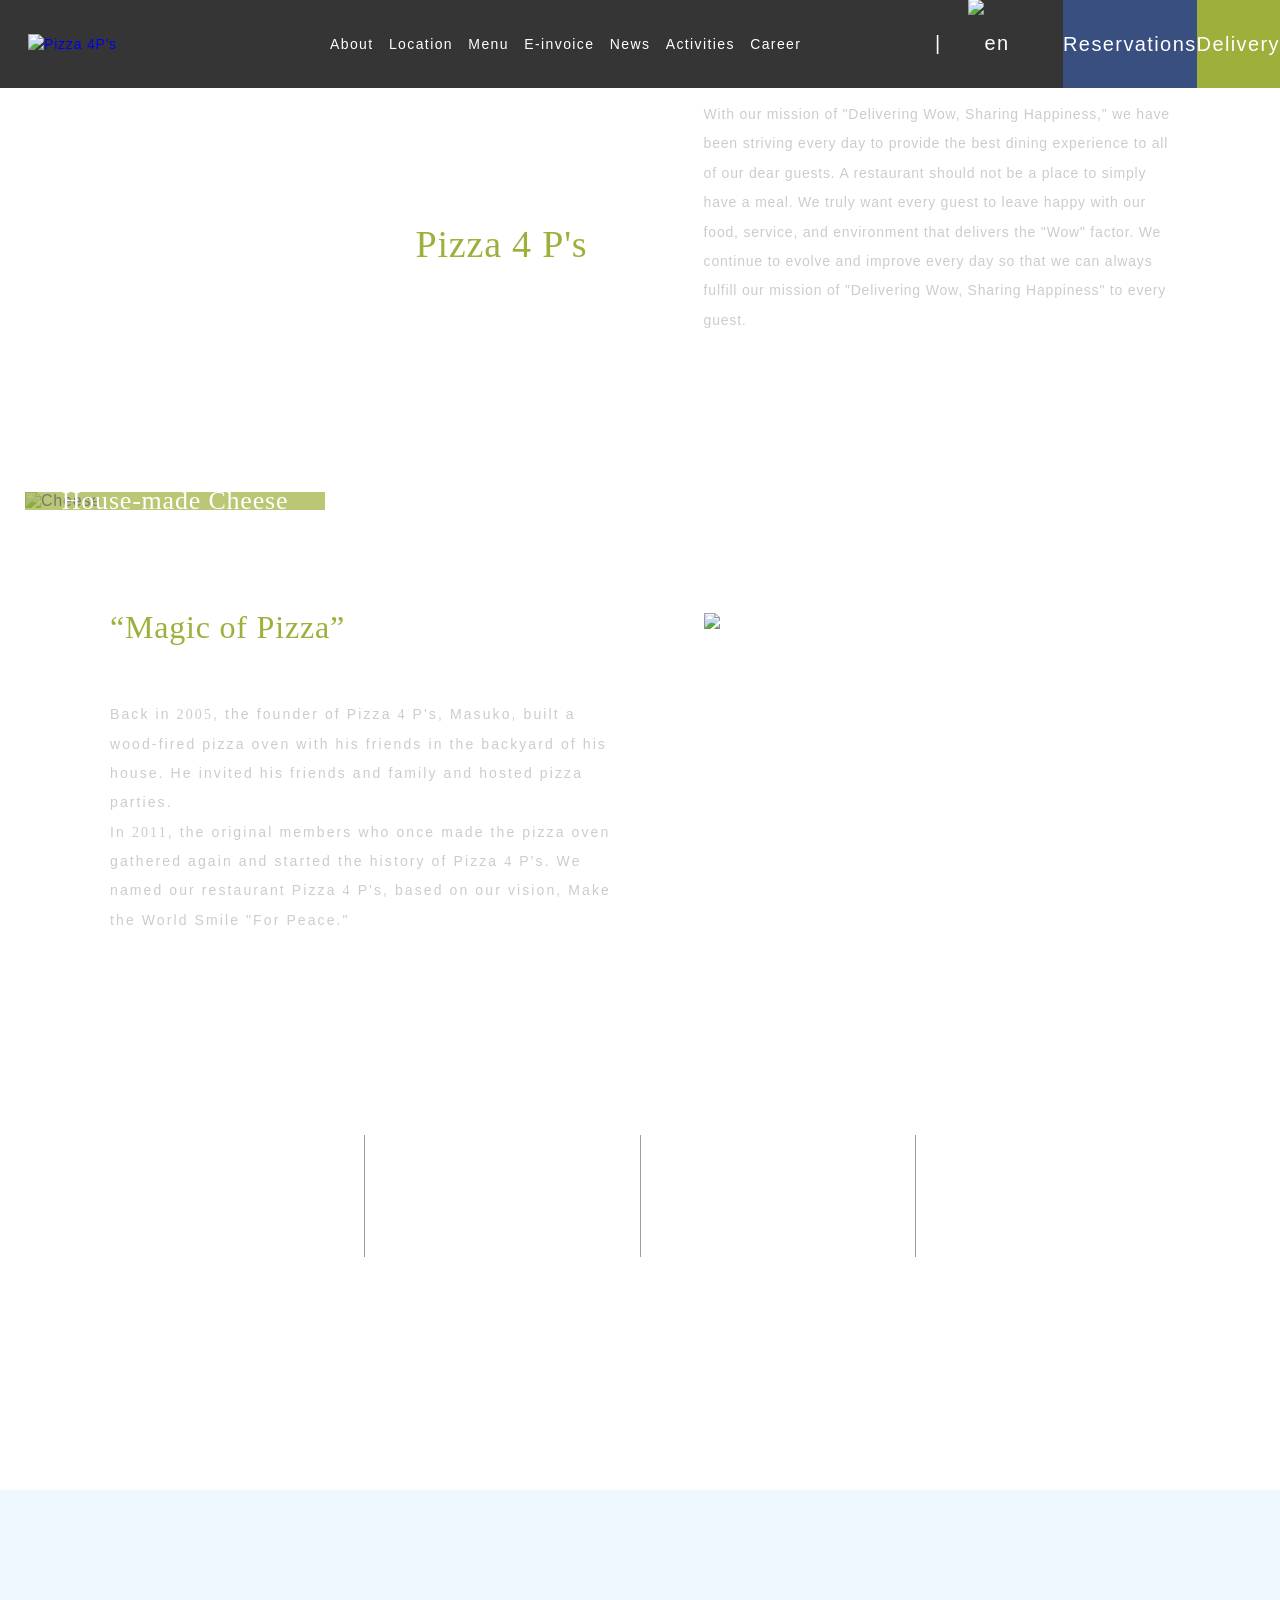
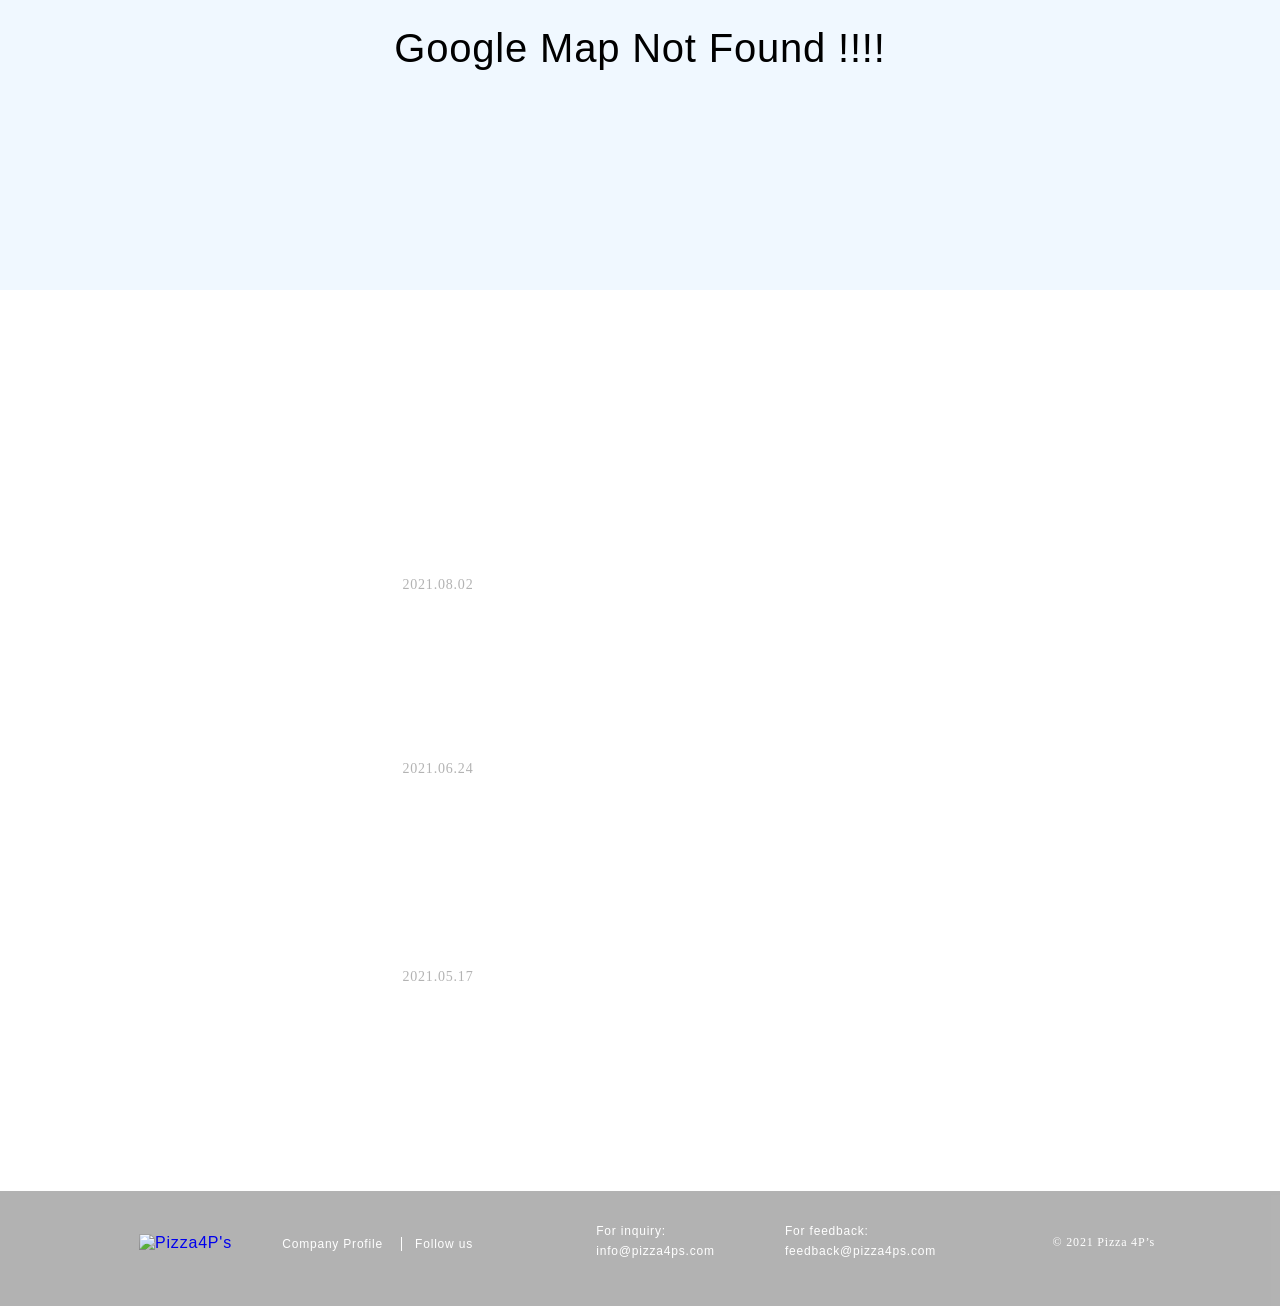
==== commit 82a00ad0: "Update 3 3:00PM 08/15/2021" ====
--- a/index.html
+++ b/index.html
@@ -13,7 +13,6 @@
 </head>
 
 <body>
-    <script src="main.js"></script>
     <div id="main">
         <!-- Begin header -->
         <div id="header-container">
@@ -214,7 +213,9 @@
                 </div>
                 <!-- Begin Map -->
                 <div class="contentWrap__Map">
-                    <div id="googleMap" style="width:100%;height:400px"></div>
+                    <div id="googleMap" style="width:100%;height:400px;background-color: aliceblue;">
+                        <p style="text-align:center;font-size: 40px;line-height: 60px; color: #000;padding-top: 10%;"> Google Map Not Found !!!!</p>
+                    </div>
                 </div>
                 <!-- gg map lỗi -->
                 <!-- End Map -->
@@ -288,9 +289,6 @@
             <div id="footerWrap">
                 <div id="footer" class="clearfix">
                     <div class="inside">
-                        <p class="pageTop">
-                            <a href="#header-container"></a>
-                        </p>
                         <section class="fBox">
                             <p class="footerImg">
                                 <a href="https://pizza4ps.com/"><img src="//pizza4ps.com/common2017/img/header/logo_white.svg" alt="Pizza4P's" width="140px"></a>
@@ -319,6 +317,9 @@
                     </div>
 
                 </div>
+                <p class="pageTop">
+                    <a href="#header-container"></a>
+                </p>
             </div>
             <!-- End Footer  -->
 
@@ -329,7 +330,9 @@
 
 
     </div>
-    <script src="https://maps.googleapis.com/maps/api/js?key=YOUR_KEY&callback=myMap"></script>
+    <!-- <script src="https://maps.googleapis.com/maps/api/js?key=YOUR_KEY&callback=myMap"></script> -->
+    <script src="main.js">
+    </script>
 </body>
 
 </html>
--- a/assets/css/style.css
+++ b/assets/css/style.css
@@ -28,6 +28,10 @@
 
 
 /* Common CSS */
+
+html {
+    scroll-behavior: smooth;
+}
 
 .col-full {
     width: 100%;
@@ -193,7 +197,7 @@
 .VietNamFlag {
     position: absolute;
     top: 69px;
-    left: 33px;
+    left: 35px;
     display: none;
 }
 
@@ -861,18 +865,44 @@
 
 /* go to Top button */
 
-#footer .pageTop {}
-
-#footer .pageTop a {
-    display: block;
+
+/* #footerWrap .pageTop {
+    display: block;
+    width: 40px;
+    height: 40px;
+    position: fixed;
+    top: 50px;
+}
+
+#footerWrap .pageTop a {
+    dis
     width: 40px;
     height: 40px;
     border: 2px solid #767575;
     position: relative;
     z-index: 100;
-}
-
-#footer .pageTop a::after {
+} */
+
+#footerWrap .pageTop {
+    position: fixed;
+    right: 50px;
+    bottom: 160px;
+    width: 40px;
+    height: 40px;
+    z-index: 1000;
+}
+
+#footerWrap .pageTop a {
+    display: block;
+    width: 40px;
+    height: 40px;
+    border: 2px solid #767575;
+    position: relative;
+    text-indent: -9999em;
+    transition: all 0.2s linear;
+}
+
+#footerWrap .pageTop a::after {
     content: "";
     position: absolute;
     left: 50%;
@@ -887,7 +917,7 @@
     transform: rotate(-90deg);
 }
 
-#footer .pageTop a:hover {
+#footerWrap .pageTop a:hover {
     animation: opacityHalf 0.2s linear forwards;
 }
 
@@ -896,6 +926,10 @@
 
 
 /* keyframe */
+
+.opacityOut {
+    animation: opacityOut 0.2s linear forwards;
+}
 
 @keyframes opacityOut {
     from {
@@ -906,6 +940,10 @@
     }
 }
 
+.opacityFull {
+    animation: opacityFull 0.2s linear forwards;
+}
+
 @keyframes opacityFull {
     from {
         opacity: 0;
@@ -913,6 +951,10 @@
     to {
         opacity: 1;
     }
+}
+
+.opacityHalf {
+    animation: opacityHalf 0.2s linear forwards;
 }
 
 @keyframes opacityHalf {
